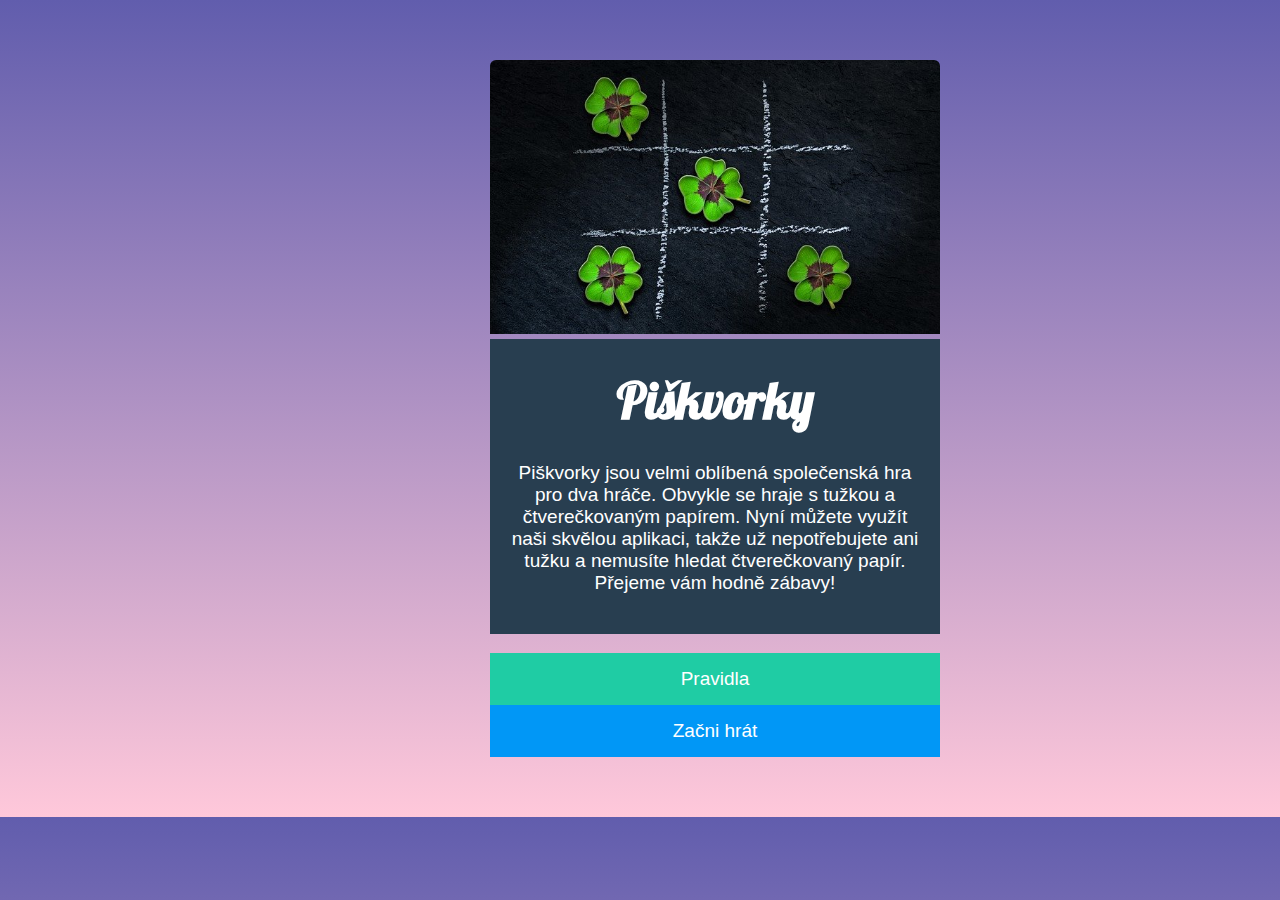
==== index.html @ 5de92d64 "stylování tlačítek, marginy, paddingy" ====
<!DOCTYPE html>
<html lang="en">
<head>
    <meta charset="UTF-8">
    <meta http-equiv="X-UA-Compatible" content="IE=edge">
    <meta name="viewport" content="width=device-width, initial-scale=1.0">
    <link rel="stylesheet" href="styly.css">
    <link rel="preconnect" href="https://fonts.gstatic.com">
<link href="https://fonts.googleapis.com/css2?family=Lobster&display=swap" rel="stylesheet">
    <title>Document</title>
</head>
<body>
<img src="uvodni.jpeg" alt="piskvorky">
<h1>Piškvorky</h1>
<p>
    Piškvorky jsou velmi oblíbená společenská hra pro dva hráče. Obvykle se hraje s tužkou a čtverečkovaným papírem. Nyní můžete využít naši skvělou aplikaci, takže už nepotřebujete ani tužku a nemusíte hledat čtverečkovaný papír. Přejeme vám hodně zábavy!
</p>
<ul>
<li class="pravidla"><a href="#">Pravidla</a></li>
<li class="hrat"><a href="#">Začni hrát</a></li>
</ul>
</body>
</html>
---- styly.css ----
h1 {
    font-family: 'Lobster', cursive;
    font-size: 50px; 
    background-color: #283e50;
    margin: 0;
    padding:30px 0;
}   

body { 
font-family: sans-serif;
background: linear-gradient(#615dad,#ffc8da);
margin: 60px;
padding-left: 430px;
color: #ffffff;
font-size: 19px;
width: 450px;
text-align: center;
display: block;
}

img {
    width: 100%;
    border-radius: 6px 6px 0 0;
}

ul {
	list-style-type: none;
    padding-left:0;
}

li {
    padding: 15px;
}

p {
    background-color: #283e50;
    margin: 0;
    padding:0 15px 40px 15px;
}

.pravidla {
    background-color: #1fcca4;
}

.hrat {
    background-color: #0197f6;
}

a {
text-decoration: none;
color: #ffffff;
}
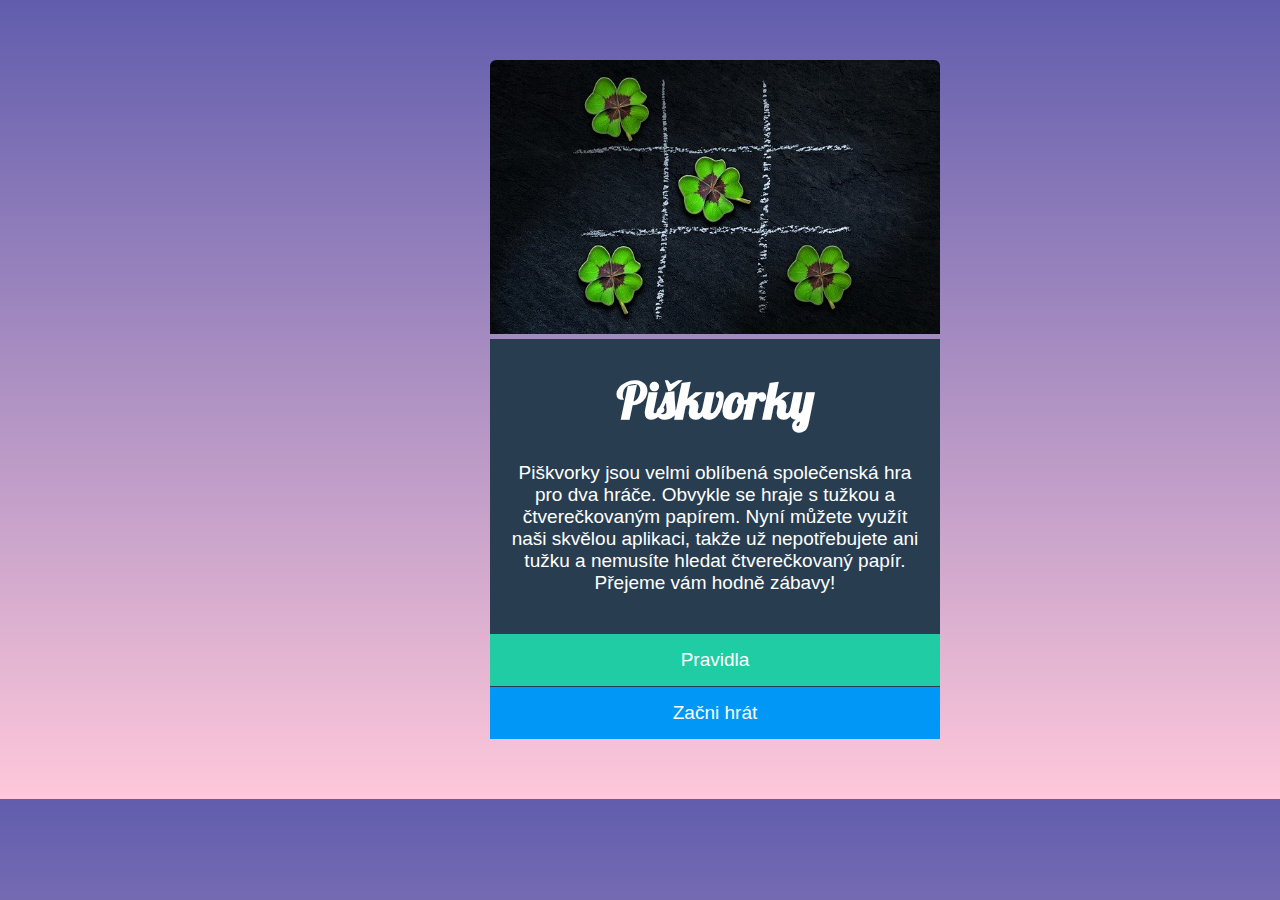
==== commit bb4c7642: "změna html na flexbox" ====
--- a/index.html
+++ b/index.html
@@ -10,14 +10,22 @@
     <title>Document</title>
 </head>
 <body>
-<img src="uvodni.jpeg" alt="piskvorky">
-<h1>Piškvorky</h1>
-<p>
+    
+<div class="kontejner">
+  <div class="obrazek">
+   <img src="uvodni.jpeg" alt="piskvorky">
+  </div>
+  <div class="nadpis">
+   <h1>Piškvorky</h1>
+  </div>
+  <div class="text">
     Piškvorky jsou velmi oblíbená společenská hra pro dva hráče. Obvykle se hraje s tužkou a čtverečkovaným papírem. Nyní můžete využít naši skvělou aplikaci, takže už nepotřebujete ani tužku a nemusíte hledat čtverečkovaný papír. Přejeme vám hodně zábavy!
-</p>
-<ul>
-<li class="pravidla"><a href="#">Pravidla</a></li>
-<li class="hrat"><a href="#">Začni hrát</a></li>
-</ul>
+  </div>
+  <div class="tlacitka">
+   <div class="pravidla"><a href="#">Pravidla</a></div>
+   <div class="hrat"><a href="#">Začni hrát</a></div>
+  </div>
+</div>
+  </ul>
 </body>
 </html>--- a/styly.css
+++ b/styly.css
@@ -7,7 +7,7 @@
 }   
 
 body { 
-font-family: sans-serif;
+font-family: Arial, Helvetica, sans-serif;
 background: linear-gradient(#615dad,#ffc8da);
 margin: 60px;
 padding-left: 430px;
@@ -15,7 +15,7 @@
 font-size: 19px;
 width: 450px;
 text-align: center;
-display: block;
+/* display: block; */
 }
 
 img {
@@ -23,27 +23,43 @@
     border-radius: 6px 6px 0 0;
 }
 
-ul {
+.kontejner {
+    display: flex;
+    flex-direction: column;
+}
+
+/* ul {
 	list-style-type: none;
     padding-left:0;
-}
+} */
 
-li {
+/* li {
     padding: 15px;
-}
+} */
 
-p {
+.text {
     background-color: #283e50;
     margin: 0;
     padding:0 15px 40px 15px;
 }
 
+
+.tlacitka {
+    display: flex;
+    flex-direction: column;
+}
+
 .pravidla {
     background-color: #1fcca4;
+    padding-top: 15px;
+    padding-bottom: 15px;
+    border-bottom: solid 1px #283e50;
 }
 
 .hrat {
     background-color: #0197f6;
+    padding-top: 15px;
+    padding-bottom: 15px;
 }
 
 a {
@@ -51,3 +67,4 @@
 color: #ffffff;
 }
 
+
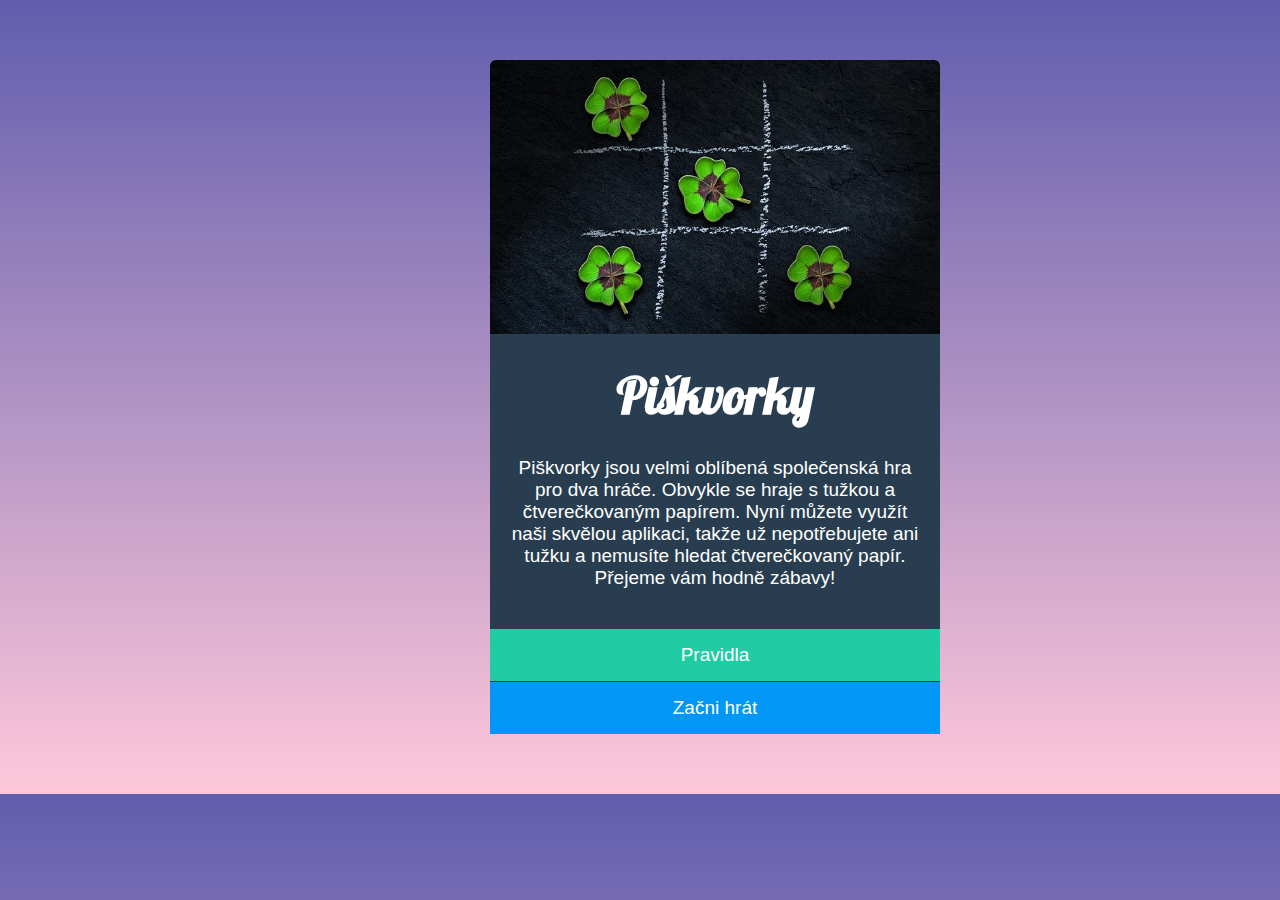
==== commit 4f4f02c8: "nastylování tlačítek" ====
--- a/index.html
+++ b/index.html
@@ -26,6 +26,5 @@
    <div class="hrat"><a href="#">Začni hrát</a></div>
   </div>
 </div>
-  </ul>
 </body>
 </html>--- a/styly.css
+++ b/styly.css
@@ -5,6 +5,7 @@
     margin: 0;
     padding:30px 0;
 }   
+
 
 body { 
 font-family: Arial, Helvetica, sans-serif;
@@ -15,12 +16,15 @@
 font-size: 19px;
 width: 450px;
 text-align: center;
-/* display: block; */
 }
 
 img {
+    border-radius: 6px 6px 0 0;
     width: 100%;
-    border-radius: 6px 6px 0 0;
+}
+
+.obrazek {
+    font-size: 0px;
 }
 
 .kontejner {
@@ -28,14 +32,11 @@
     flex-direction: column;
 }
 
-/* ul {
-	list-style-type: none;
-    padding-left:0;
-} */
 
-/* li {
-    padding: 15px;
-} */
+.obrazek {
+    font-size: 0px;
+}
+
 
 .text {
     background-color: #283e50;
@@ -49,11 +50,16 @@
     flex-direction: column;
 }
 
+
 .pravidla {
     background-color: #1fcca4;
     padding-top: 15px;
     padding-bottom: 15px;
     border-bottom: solid 1px #283e50;
+}
+
+.pravidla:hover {
+    background-color: #1cbb96;
 }
 
 .hrat {
@@ -62,6 +68,11 @@
     padding-bottom: 15px;
 }
 
+.hrat:hover {
+    background-color: #0090e9;
+}
+
+
 a {
 text-decoration: none;
 color: #ffffff;
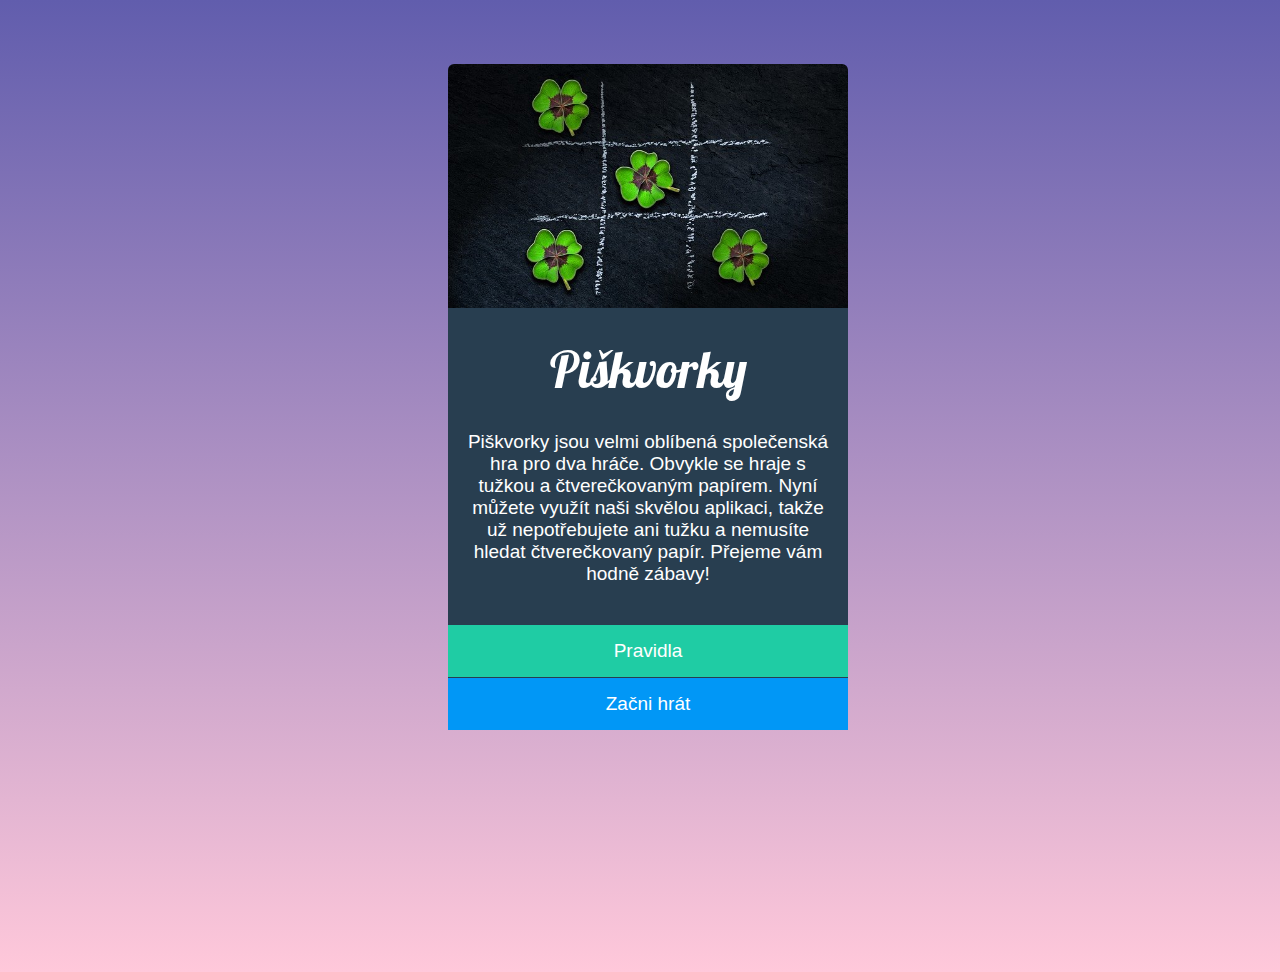
==== commit 677ca292: "Prelink na pravidla" ====
--- a/index.html
+++ b/index.html
@@ -5,6 +5,7 @@
     <meta http-equiv="X-UA-Compatible" content="IE=edge">
     <meta name="viewport" content="width=device-width, initial-scale=1.0">
     <link rel="stylesheet" href="styly.css">
+    <link rel="stylesheet" href="pravidla.html">
     <link rel="preconnect" href="https://fonts.gstatic.com">
 <link href="https://fonts.googleapis.com/css2?family=Lobster&display=swap" rel="stylesheet">
     <title>Document</title>
@@ -22,7 +23,7 @@
     Piškvorky jsou velmi oblíbená společenská hra pro dva hráče. Obvykle se hraje s tužkou a čtverečkovaným papírem. Nyní můžete využít naši skvělou aplikaci, takže už nepotřebujete ani tužku a nemusíte hledat čtverečkovaný papír. Přejeme vám hodně zábavy!
   </div>
   <div class="tlacitka">
-   <div class="pravidla"><a href="#">Pravidla</a></div>
+   <div class="pravidla"><a href="pravidla.html">Pravidla</a></div>
    <div class="hrat"><a href="#">Začni hrát</a></div>
   </div>
 </div>
--- a/styly.css
+++ b/styly.css
@@ -1,6 +1,7 @@
 h1 {
     font-family: 'Lobster', cursive;
     font-size: 50px; 
+    font-weight: normal;
     background-color: #283e50;
     margin: 0;
     padding:30px 0;
@@ -10,12 +11,15 @@
 body { 
 font-family: Arial, Helvetica, sans-serif;
 background: linear-gradient(#615dad,#ffc8da);
-margin: 60px;
-padding-left: 430px;
+background-size: cover;
+height: 100vh;
 color: #ffffff;
 font-size: 19px;
-width: 450px;
+width: 400px;
 text-align: center;
+position: relative;
+left: calc(50% - 400px / 2);
+margin-top: 5%;
 }
 
 img {
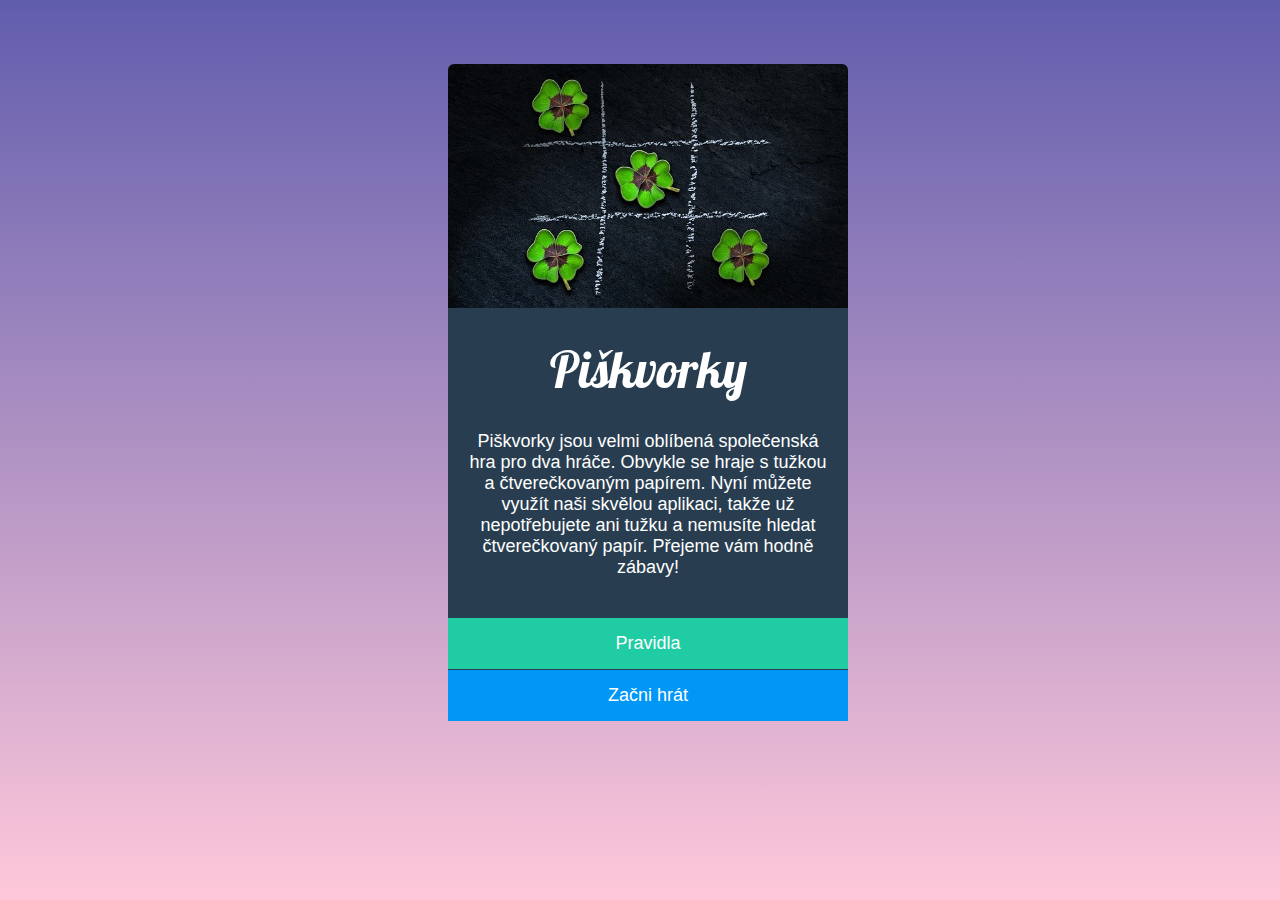
==== commit 8f0fc82e: "FINAL pre mobil" ====
--- a/index.html
+++ b/index.html
@@ -13,12 +13,8 @@
 <body>
     
 <div class="kontejner">
-  <div class="obrazek">
-   <img src="uvodni.jpeg" alt="piskvorky">
-  </div>
-  <div class="nadpis">
+  <img class="uvodni" src="uvodni.jpeg" alt="piskvorky">
    <h1>Piškvorky</h1>
-  </div>
   <div class="text">
     Piškvorky jsou velmi oblíbená společenská hra pro dva hráče. Obvykle se hraje s tužkou a čtverečkovaným papírem. Nyní můžete využít naši skvělou aplikaci, takže už nepotřebujete ani tužku a nemusíte hledat čtverečkovaný papír. Přejeme vám hodně zábavy!
   </div>
--- a/styly.css
+++ b/styly.css
@@ -1,3 +1,14 @@
+html {
+    box-sizing: border-box;
+    min-height: 100%; /*prenastavenie gradientu na celej stránku i pre Pravidla*/
+  }
+
+  *,
+  ::after,
+  ::before {
+    box-sizing: inherit;
+  }
+
 h1 {
     font-family: 'Lobster', cursive;
     font-size: 50px; 
@@ -12,9 +23,10 @@
 font-family: Arial, Helvetica, sans-serif;
 background: linear-gradient(#615dad,#ffc8da);
 background-size: cover;
-height: 100vh;
+/* height: 100vh; */
 color: #ffffff;
-font-size: 19px;
+font-size: 18px;
+font-weight: normal;
 width: 400px;
 text-align: center;
 position: relative;
@@ -22,23 +34,16 @@
 margin-top: 5%;
 }
 
-img {
+
+.uvodni {
+    font-size: 0px;
     border-radius: 6px 6px 0 0;
     width: 100%;
-}
-
-.obrazek {
-    font-size: 0px;
 }
 
 .kontejner {
     display: flex;
     flex-direction: column;
-}
-
-
-.obrazek {
-    font-size: 0px;
 }
 
 
@@ -55,14 +60,16 @@
 }
 
 
-.pravidla {
+.pravidla,
+.stranka_uvod {
     background-color: #1fcca4;
     padding-top: 15px;
     padding-bottom: 15px;
     border-bottom: solid 1px #283e50;
 }
 
-.pravidla:hover {
+.pravidla:hover,
+.stranka_uvod:hover {
     background-color: #1cbb96;
 }
 
@@ -82,4 +89,31 @@
 color: #ffffff;
 }
 
+.vysvetleni {
+    background-color: #283e50;
+    display: flex;
+    flex-direction: column;
+    padding: 50px;
+    border-radius: 6px 6px 0 0;
+}
 
+img {
+    width: 100%;
+}
+
+.cross,
+.circle {
+    width: 1em;
+    height: 1em;
+    filter: invert(100%);
+}
+
+li {
+    padding: 0 0 15px 0;
+  }
+
+
+figure {
+  margin: 0 0 40px 0;
+  padding: 0;
+}
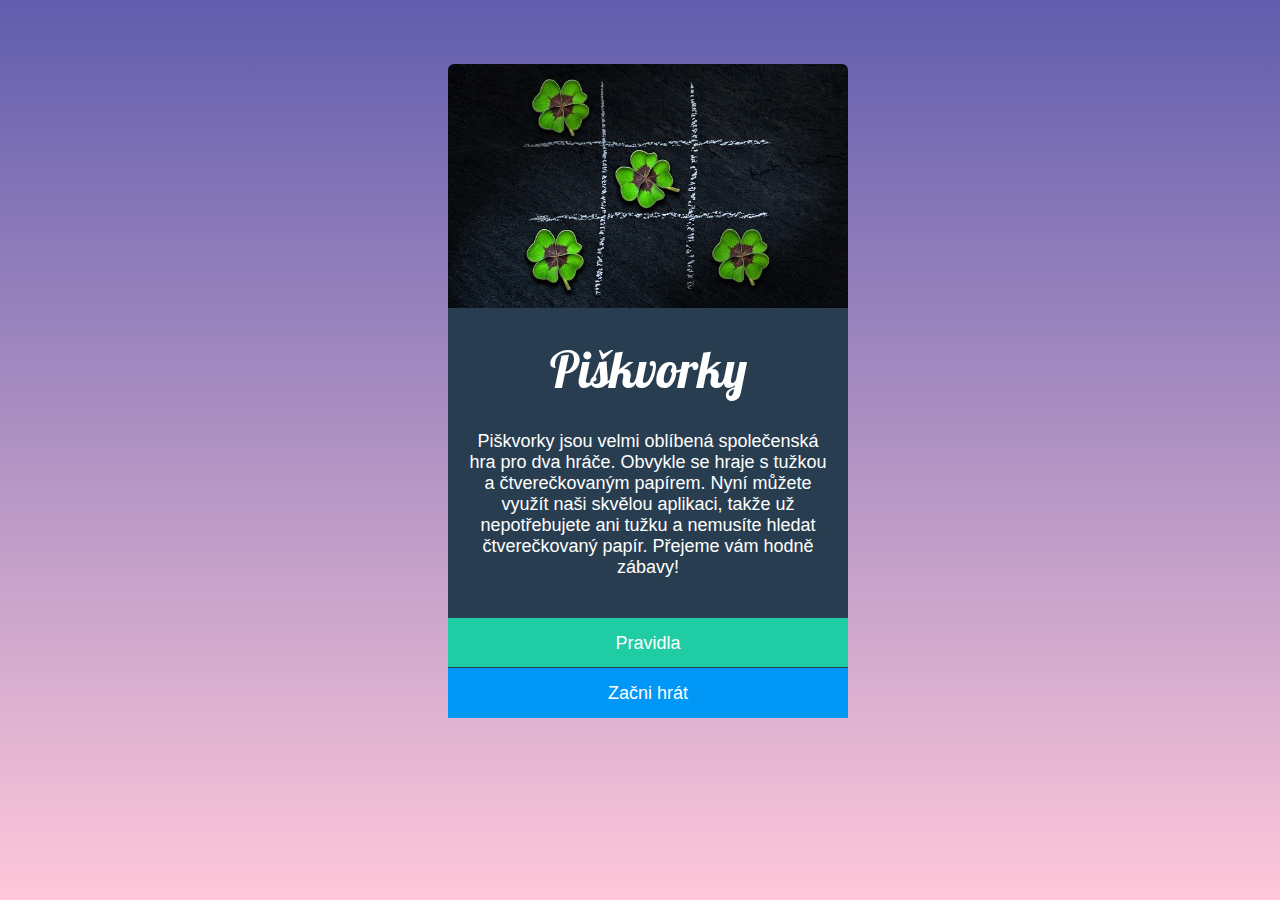
==== commit 1846f05a: "Natiahnutie buttonov na dĺžku" ====
--- a/index.html
+++ b/index.html
@@ -8,7 +8,7 @@
     <link rel="stylesheet" href="pravidla.html">
     <link rel="preconnect" href="https://fonts.gstatic.com">
 <link href="https://fonts.googleapis.com/css2?family=Lobster&display=swap" rel="stylesheet">
-    <title>Document</title>
+    <title>Uvod</title>
 </head>
 <body>
     
@@ -19,8 +19,8 @@
     Piškvorky jsou velmi oblíbená společenská hra pro dva hráče. Obvykle se hraje s tužkou a čtverečkovaným papírem. Nyní můžete využít naši skvělou aplikaci, takže už nepotřebujete ani tužku a nemusíte hledat čtverečkovaný papír. Přejeme vám hodně zábavy!
   </div>
   <div class="tlacitka">
-   <div class="pravidla"><a href="pravidla.html">Pravidla</a></div>
-   <div class="hrat"><a href="#">Začni hrát</a></div>
+    <div class="pravidla"><a href="pravidla.html">Pravidla</a></div>
+    <div class="hrat"><a href="#">Začni hrát</a></div>
   </div>
 </div>
 </body>
--- a/styly.css
+++ b/styly.css
@@ -1,6 +1,6 @@
 html {
     box-sizing: border-box;
-    min-height: 100%; /*prenastavenie gradientu na celej stránku i pre Pravidla*/
+    min-height: 100%; /*prenastavenie gradientu na celej stránku i pre Pravidla nebo použít min-height:100vh v body*/
   }
 
   *,
@@ -62,6 +62,7 @@
 
 .pravidla,
 .stranka_uvod {
+    height: 50px;
     background-color: #1fcca4;
     padding-top: 15px;
     padding-bottom: 15px;
@@ -74,6 +75,7 @@
 }
 
 .hrat {
+    height: 50px;
     background-color: #0197f6;
     padding-top: 15px;
     padding-bottom: 15px;
@@ -93,12 +95,16 @@
     background-color: #283e50;
     display: flex;
     flex-direction: column;
-    padding: 50px;
     border-radius: 6px 6px 0 0;
 }
 
 img {
     width: 100%;
+}
+
+.obrazky,
+.seznam {
+    margin:30px;
 }
 
 .cross,
@@ -117,3 +123,37 @@
   margin: 0 0 40px 0;
   padding: 0;
 }
+
+figcaption {
+    text-align: center;
+}
+
+@media (min-width: 650px) {
+ .vysvetleni {
+    width: 640px;
+    position: relative;
+    left: calc(50% - 640px / 2);
+}
+
+.obrazky {
+    display: flex;
+    flex-wrap: wrap;
+    justify-content: space-around;
+}
+
+ figure {
+  width: calc(100% / 2.2);
+}
+
+h1 {
+    text-align: center;
+}
+
+.seznam {
+    text-align: left;
+}
+
+figcaption {
+    font-size: 12px;
+}
+}